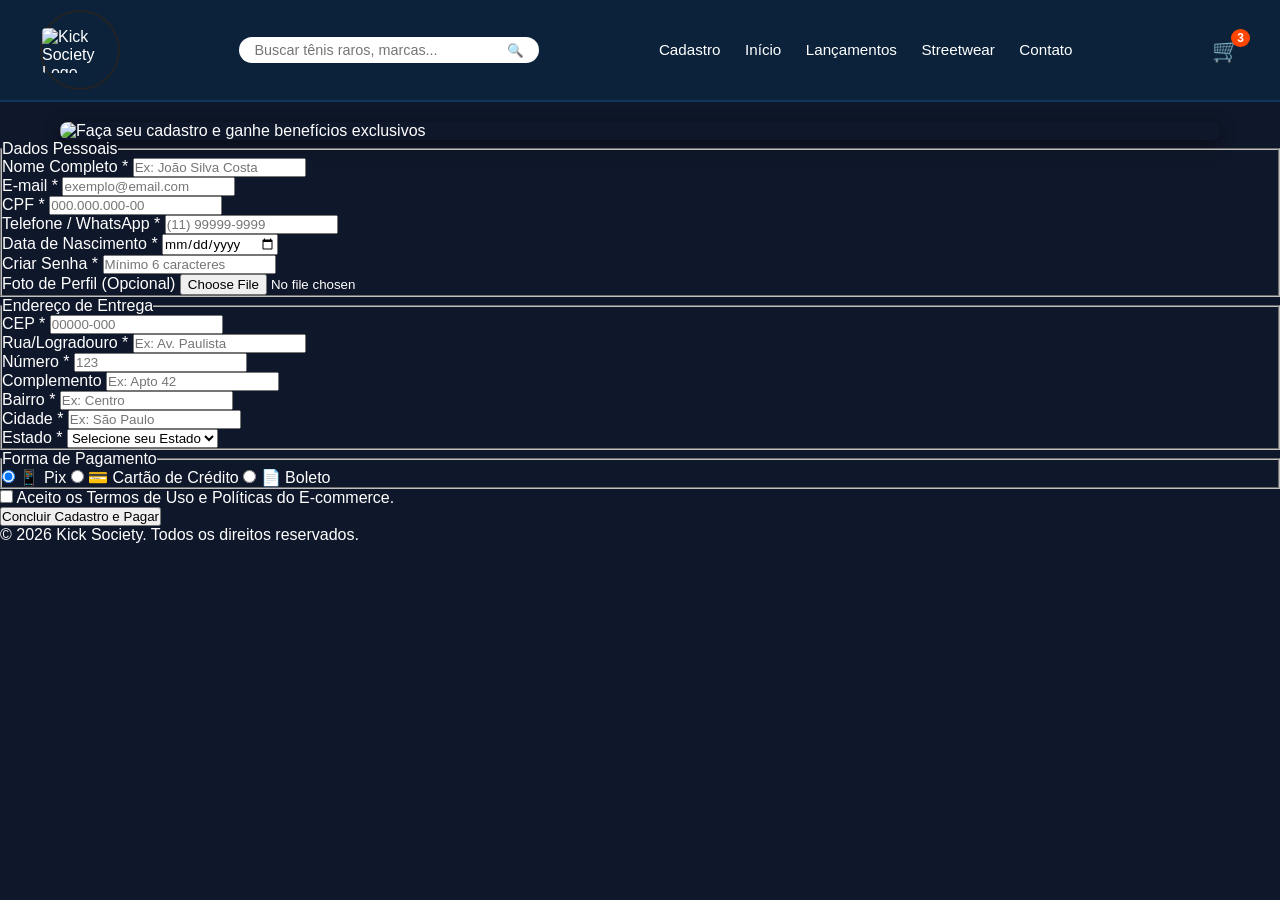
==== cadastro.html @ 9a563953 "first commit" ====
<!DOCTYPE html>
<html lang="pt-BR">
<head>
    <meta charset="UTF-8">
    <meta name="viewport" content="width=device-width, initial-scale=1.0">
    <title>Cadastro - Kick Society</title>
    <link rel="stylesheet" href="style.css">
</head>
<body>

    <header class="main-header">
        <div class="header-container">
            <div class="logo">
                <img src="image/logo.png" alt="Kick Society Logo">
            </div>
            <div class="search-bar">
                <input type="text" placeholder="Buscar tênis raros, marcas...">
                <button type="button">🔍</button>
            </div>
            <nav class="nav-menu">
                <a href="cadastro.html" class="active">Cadastro</a>
                <a href="index.html">Início</a>
                <a href="#">Lançamentos</a>
                <a href="#">Streetwear</a>
                <a href="#">Contato</a>
            </nav>
            <div class="cart-icon-container">
                <a href="carrinho.html" class="cart-link">
                    <span class="cart-icon">🛒</span>
                    <span class="cart-badge">3</span>
                </a>
            </div>
        </div>
    </header>

    <section class="cart-banner">
        <div class="banner-content">
            <img src="image/banner_cadastro.jpg" alt="Faça seu cadastro e ganhe benefícios exclusivos">
        </div>
    </section>

    <main class="container checkout-page">
        <form class="checkout-form" action="#" method="POST">
            
            <fieldset>
                <legend>Dados Pessoais</legend>
                
                <div class="form-group">
                    <label for="full-name">Nome Completo *</label>
                    <input type="text" id="full-name" required placeholder="Ex: João Silva Costa">
                </div>

                <div class="form-group">
                    <label for="email">E-mail *</label>
                    <input type="email" id="email" required placeholder="exemplo@email.com">
                </div>

                <div class="form-group">
                    <label for="cpf">CPF *</label>
                    <input type="text" id="cpf" required pattern="\d{3}\.\d{3}\.\d{3}-\d{2}" placeholder="000.000.000-00">
                </div>

                <div class="form-group">
                    <label for="phone">Telefone / WhatsApp *</label>
                    <input type="tel" id="phone" required placeholder="(11) 99999-9999">
                </div>

                <div class="form-group">
                    <label for="birth-date">Data de Nascimento *</label>
                    <input type="date" id="birth-date" required>
                </div>

                <div class="form-group">
                    <label for="password">Criar Senha *</label>
                    <input type="password" id="password" required minlength="6" placeholder="Mínimo 6 caracteres">
                </div>

                <div class="form-group">
                    <label for="avatar">Foto de Perfil (Opcional)</label>
                    <input type="file" id="avatar" accept="image/*">
                </div>
            </fieldset>

            <fieldset>
                <legend>Endereço de Entrega</legend>

                <div class="form-group">
                    <label for="cep">CEP *</label>
                    <input type="text" id="cep" required placeholder="00000-000">
                </div>

                <div class="form-group">
                    <label for="street">Rua/Logradouro *</label>
                    <input type="text" id="street" required placeholder="Ex: Av. Paulista">
                </div>

                <div class="form-group">
                    <label for="number">Número *</label>
                    <input type="text" id="number" required placeholder="123">
                </div>

                <div class="form-group">
                    <label for="complement">Complemento</label>
                    <input type="text" id="complement" placeholder="Ex: Apto 42">
                </div>

                <div class="form-group">
                    <label for="neighborhood">Bairro *</label>
                    <input type="text" id="neighborhood" required placeholder="Ex: Centro">
                </div>

                <div class="form-group">
                    <label for="city">Cidade *</label>
                    <input type="text" id="city" required placeholder="Ex: São Paulo">
                </div>

                <div class="form-group">
                    <label for="state">Estado *</label>
                    <select id="state" required>
                        <option value="" disabled selected>Selecione seu Estado</option>
                        <option value="SP">São Paulo</option>
                        <option value="RJ">Rio de Janeiro</option>
                        <option value="MG">Minas Gerais</option>
                    </select>
                </div>
            </fieldset>

            <fieldset>
                <legend>Forma de Pagamento</legend>
                <div class="payment-methods">
                    <label class="payment-option">
                        <input type="radio" name="pagamento" value="pix" checked>
                        <span class="payment-box">
                            <span class="icon">📱</span> Pix
                        </span>
                    </label>

                    <label class="payment-option">
                        <input type="radio" name="pagamento" value="cartao">
                        <span class="payment-box">
                            <span class="icon">💳</span> Cartão de Crédito
                        </span>
                    </label>

                    <label class="payment-option">
                        <input type="radio" name="pagamento" value="boleto">
                        <span class="payment-box">
                            <span class="icon">📄</span> Boleto
                        </span>
                    </label>
                </div>
            </fieldset>

            <div class="form-terms">
                <label>
                    <input type="checkbox" required> Aceito os Termos de Uso e Políticas do E-commerce.
                </label>
            </div>

            <button type="submit" class="btn-submit-checkout">Concluir Cadastro e Pagar</button>
        </form>
    </main>

    <footer>
        <p>&copy; 2026 Kick Society. Todos os direitos reservados.</p>
    </footer>
</body>
</html>
---- style.css ----
* {
  margin: 0;
  padding: 0;
  box-sizing: border-box;
  font-family: Arial, sans-serif;
}

body {
  background-color: #0f172a;
  color: #ffffff;
}

.cabecalho {
  background-color: #0d253f;
  color: white;
  height: 90px;
  padding: 10px 5%;
  display: flex;
  justify-content: space-between;
  align-items: center;
  flex-wrap: nowrap;
  border-radius: 10px;
  position: sticky;
  top: 0;
  z-index: 1000;
  box-shadow: 0 4px 20px rgba(0, 0, 0, 0.3);
}

.logo {
  width: 80px;
  height: 80px;
  border-radius: 50%;
  object-fit: cover;
  border: 2px solid #222224;
}

.busca-container {
  display: flex;
  background-color: #f0f0f2;
  border-radius: 20px;
  padding: 5px 15px;
  width: 100%;
  max-width: 300px;
  margin: 0 20px;
  border: 1px solid transparent;
  transition: all 0.3s ease;
}

.busca-container:focus-within {
  background-color: #ffffff;
  border-color: #ff5722;
  box-shadow: 0 0 8px rgba(255, 87, 34, 0.2);
}

.busca-input {
  border: none;
  background: none;
  outline: none;
  padding: 8px;
  font-size: 0.95rem;
  width: 100%;
  color: #1a1a1a;
  text-align: center;
}

.busca-btn {
  background: none;
  border: none;
  cursor: pointer;
  font-size: 1.1rem;
  padding: 5px;
  transition: transform 0.2s;
}

.busca-btn:hover {
  transform: scale(1.1);
}

.menu {
  display: flex;
  align-items: center;
  gap: 20px;
}

.menu a {
  color: white;
  text-decoration: none;
  font-weight: 500;
  font-size: 0.95rem;
  transition: color 0.2s ease;
}

.menu a:hover {
  color: #ff5722;
}

.carrinho {
  display: flex;
  align-items: center;
  gap: 5px;
  background-color: #1e293b;
  padding: 8px 12px;
  border-radius: 15px;
}

.carrinho-contador {
  background-color: #ff5722;
  color: white;
  font-size: 0.75rem;
  font-weight: bold;
  padding: 2px 6px;
  border-radius: 50%;
}

.banner-container {
  width: 100%;
  margin-top: 15px;
  margin-bottom: 30px;
  overflow: hidden;
}

.banner-img {
  width: 100%;
  height: auto;
  display: block;
  object-fit: cover;
  aspect-ratio: 16 / 5;
}

@media (max-width: 768px) {
  .banner-img {
    aspect-ratio: 4 / 3;
  }
}

.categorias-secao {
  display: flex;
  justify-content: center;
  gap: 45px;
  padding: 20px 5% 25px 5%;
  margin-bottom: 35px;
  border-bottom: 1px solid #334155;
  flex-wrap: wrap;
}

.categoria-item {
  display: flex;
  flex-direction: column;
  align-items: center;
  gap: 12px;
  font-weight: bold;
  font-size: 1rem;
  color: #f8fafc;
}

.imagem-wrapper {
  width: 180px;
  height: 180px;
  border-radius: 50%;
  overflow: hidden;
  border: 2px solid #222224;
  transition: transform 0.3s ease;
}

.imagem-wrapper img {
  width: 100%;
  height: 100%;
  object-fit: cover;
  display: block;
  transition: transform 0.3s ease;
}

.categoria-item:hover .imagem-wrapper {
  transform: scale(1.08);
  border-color: #ff5722;
}

.vitrine-secao {
  max-width: 1200px;
  margin: 0 auto 60px auto;
  padding: 0 20px;
}

.grid-vitrine {
  display: grid;
  grid-template-columns: repeat(auto-fit, minmax(250px, 1fr));
  gap: 20px;
}

.card {
  background-color: #1e293b;
  border-radius: 10px;
  padding: 15px;
  border: 1px solid #334155;
  text-align: center;
  display: flex;
  flex-direction: column;
  align-items: center;
  justify-content: space-between;
}

.card h4 {
  color: white;
  font-size: 1.1rem;
  margin-bottom: 8px;
}

.card-media {
  width: 100%;
  aspect-ratio: 4 / 3;
  border-radius: 5px;
  overflow: hidden;
  margin-bottom: 12px;
  background-color: #ffffff;
  position: relative;
}

.card-media img {
  width: 100%;
  height: 100%;
  object-fit: cover;
  display: block;
  transition: transform 0.4s ease;
}

.card:hover .card-media img {
  transform: scale(1.1);
}

.card-info {
  width: 100%;
}

.preco {
  font-size: 1.2rem;
  color: #ff5722;
  font-weight: bold;
}

.badge-tag {
  position: absolute;
  top: 10px;
  right: 10px;
  background-color: #22c55e;
  color: white;
  font-size: 0.75rem;
  font-weight: bold;
  padding: 4px 8px;
  border-radius: 4px;
  z-index: 10;
}

.card-esgotado .card-media img {
  filter: grayscale(100%);
  opacity: 0.7;
}

.badge-esgotado {
  position: absolute;
  top: 10px;
  left: 10px;
  background-color: #ef4444;
  color: white;
  font-size: 0.75rem;
  font-weight: bold;
  padding: 4px 8px;
  border-radius: 4px;
  z-index: 10;
  letter-spacing: 0.5px;
}

.preco-esgotado {
  font-size: 1rem;
  color: #94a3b8;
  font-style: italic;
}
.rodape {
  background-color: #0d253f;
  color: #94a3b8;
  padding: 40px 5% 20px 5%;
  margin-top: 60px;
  border-top: 2px solid #ff5722;
  border-radius: 10px 10px 0 0;
}

.rodape-conteudo {
  display: flex;
  justify-content: space-between;
  flex-wrap: wrap;
  gap: 30px;
  padding-bottom: 30px;
  border-bottom: 1px solid #1e293b;
}

.rodape-coluna {
  flex: 1;
  min-width: 200px;
}

.rodape-coluna h3 {
  color: #ffffff;
  font-size: 1.2rem;
  margin-bottom: 15px;
  text-transform: uppercase;
  letter-spacing: 0.5px;
}

.rodape-coluna p {
  font-size: 0.9rem;
  line-height: 1.5;
}

.rodape-coluna ul {
  list-style: none;
}

.rodape-coluna ul li {
  margin-bottom: 10px;
}

.rodape-coluna ul li a {
  color: #94a3b8;
  text-decoration: none;
  font-size: 0.9rem;
  transition: color 0.2s ease;
}

.rodape-coluna ul li a:hover {
  color: #ff5722;
}

.pagamento-icones {
  display: flex;
  gap: 12px;
  flex-wrap: wrap;
}

.metodo-pg {
  background-color: #1e293b;
  color: #ffffff;
  padding: 8px 12px;
  border-radius: 6px;
  font-size: 0.85rem;
  font-weight: bold;
  border: 1px solid #334155;
}

.rodape-direitos {
  text-align: center;
  padding-top: 20px;
  font-size: 0.8rem;
  color: #64748b;
}

@media (max-width: 768px) {
  .rodape-conteudo {
    flex-direction: column;
    text-align: center;
  }
  .pagamento-icones {
    justify-content: center;
  }
}
.main-header {
  background-color: #0b223a;
  padding: 10px 20px;
  border-bottom: 2px solid #14355a;
}

.header-container {
  display: flex;
  align-items: center;
  justify-content: space-between;
  max-width: 1200px;
  margin: 0 auto;
}

.logo img {
  height: 50px;
  width: auto;
}

.search-bar {
  display: flex;
  align-items: center;
  background: #ffffff;
  border-radius: 20px;
  padding: 5px 15px;
  width: 300px;
}

.search-bar input {
  border: none;
  outline: none;
  width: 100%;
  font-size: 0.9rem;
}

.search-bar button {
  background: none;
  border: none;
  cursor: pointer;
}

.nav-menu a {
  color: #ffffff;
  text-decoration: none;
  margin-right: 20px;
  font-size: 0.95rem;
  transition: color 0.2s;
}

.nav-menu a:hover {
  color: #00bfff;
}

.cart-link {
  display: flex;
  align-items: center;
  text-decoration: none;
  position: relative;
}

.cart-icon {
  font-size: 1.4rem;
}

.cart-badge {
  background-color: #ff4500;
  color: white;
  font-size: 0.75rem;
  font-weight: bold;
  border-radius: 50%;
  padding: 2px 6px;
  position: absolute;
  top: -8px;
  right: -10px;
}

.cart-banner {
  width: 100%;
  max-width: 1200px;
  margin: 20px auto 0 auto;
  padding: 0 20px;
}

.banner-content img {
  width: 100%;
  height: auto;
  border-radius: 8px;
  box-shadow: 0 4px 15px rgba(0, 0, 0, 0.5);
  display: block;
}
.logo {
  display: flex;
  align-items: center;
  justify-content: center;
}

.logo img {
  height: 45px;
  width: auto;
  object-fit: contain;
  border-radius: 4px;
}

.cart-product-cell {
  display: flex;
  align-items: center;
  gap: 15px;
}

.cart-product-cell img {
  width: 80px;
  height: 80px;
  object-fit: cover;
  border-radius: 10px;
  background-color: #ffffff;
  padding: 4px;
  border: 1px solid #dee2e6;
}

.cart-table th,
.cart-table td {
  padding: 12px 15px;
  vertical-align: middle;
}
.order-summary {
  flex: 1;
  background: #ffffff;
  color: #333333;
  border: 1px solid #e0e0e0;
  padding: 25px;
  border-radius: 8px;
  box-shadow: 0 4px 10px rgba(0, 0, 0, 0.3);
  margin-top: 20px;
}

.order-summary h3 {
  margin-bottom: 20px;
  color: #212529;
  border-bottom: 2px solid #dee2e6;
  padding-bottom: 10px;
}

.summary-row {
  display: flex;
  justify-content: space-between;
  margin-bottom: 15px;
  font-size: 1rem;
  color: #495057;
}

.free-shipping {
  color: #28a745;
  font-weight: bold;
}

.coupon-area {
  margin: 20px 0;
}

.coupon-area label {
  display: block;
  font-size: 0.9rem;
  margin-bottom: 5px;
  color: #495057;
}

.coupon-input-group {
  display: flex;
  gap: 8px;
}

.coupon-input-group input {
  flex: 1;
  padding: 8px;
  border: 1px solid #ced4da;
  border-radius: 4px;
  background-color: #ffffff;
  color: #333333;
}

.coupon-input-group button {
  padding: 8px 15px;
  border: none;
  background: #007bff;
  color: #ffffff;
  border-radius: 4px;
  cursor: pointer;
  font-weight: bold;
  transition: background 0.2s;
}

.coupon-input-group button:hover {
  background: #0056b3;
}

hr {
  border: 0;
  border-top: 1px solid #dee2e6;
  margin: 15px 0;
}

.total-row {
  font-size: 1.3rem;
  font-weight: bold;
  color: #212529;
}

.btn-checkout {
  display: block;
  text-align: center;
  background-color: #28a745;
  color: #ffffff;
  text-decoration: none;
  padding: 14px;
  border-radius: 4px;
  font-weight: bold;
  margin-top: 20px;
  transition: background 0.2s;
}

.btn-checkout:hover {
  background-color: #218838;
}
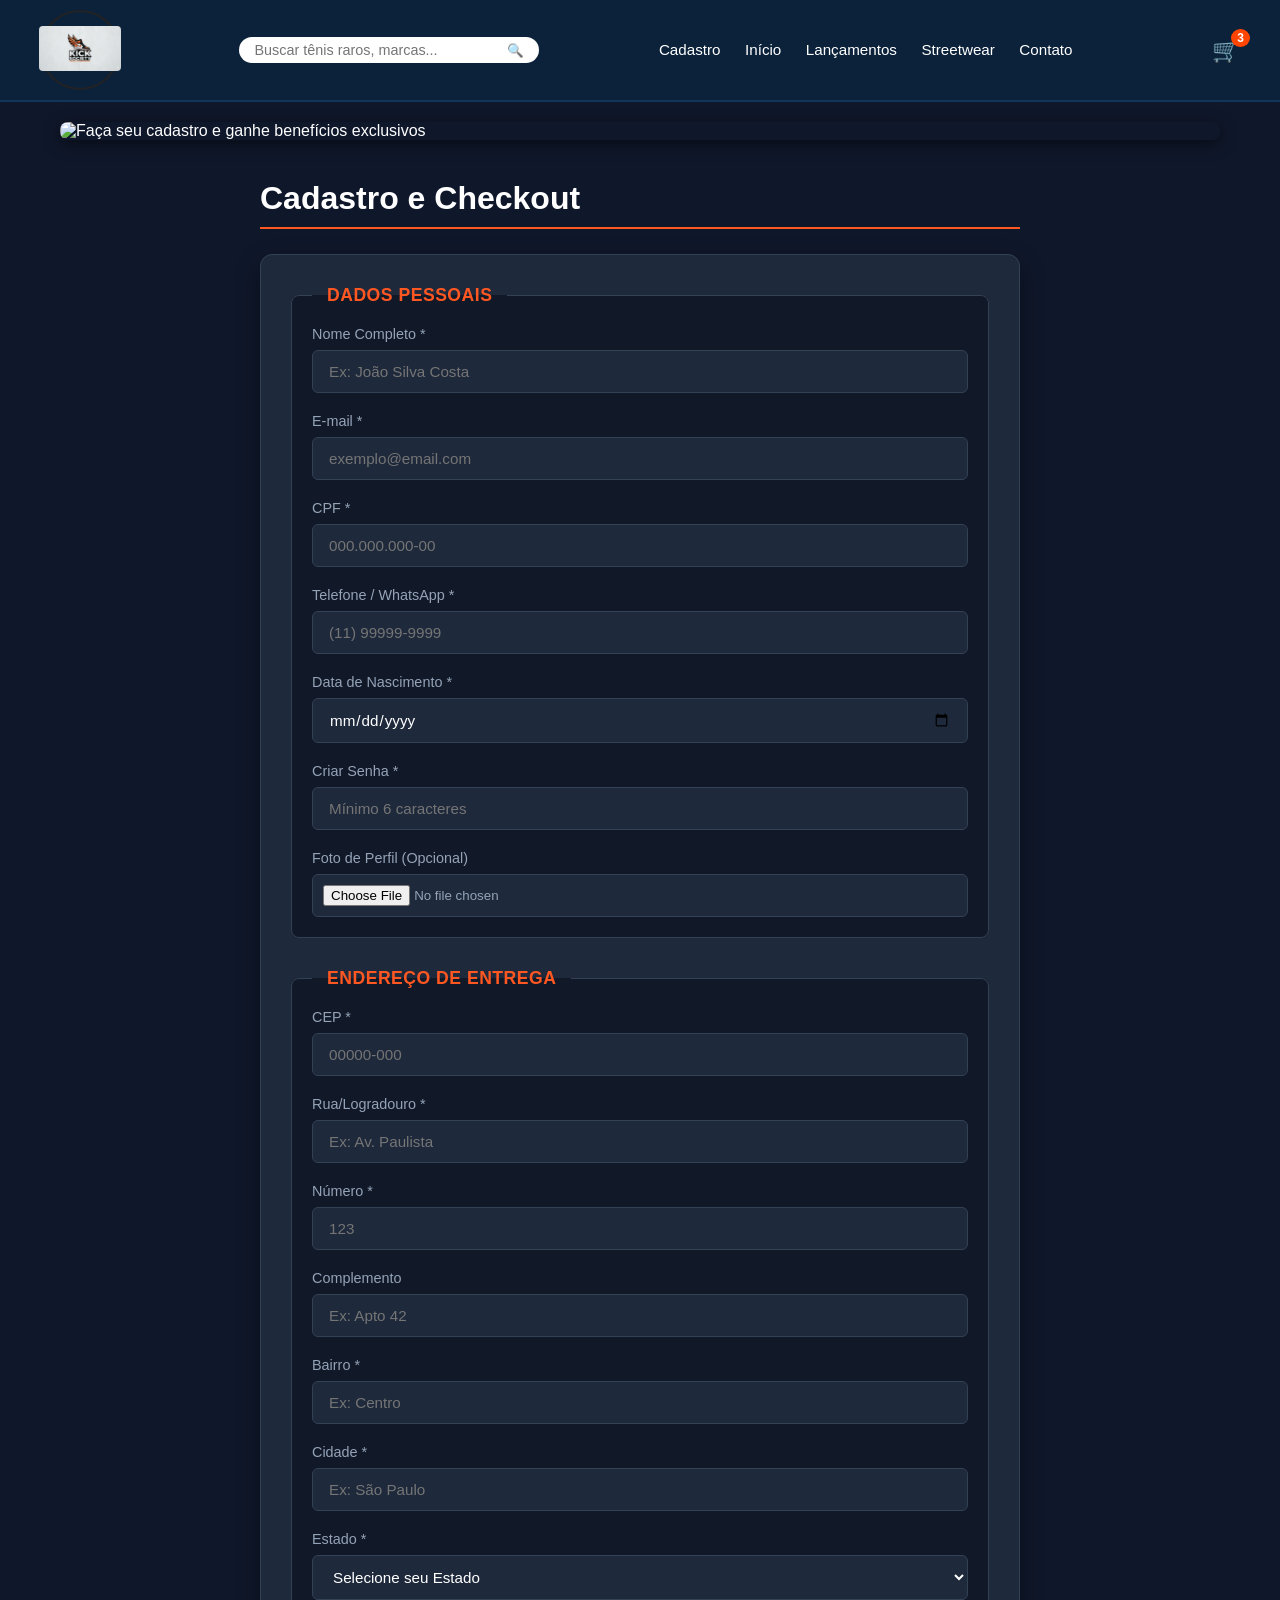
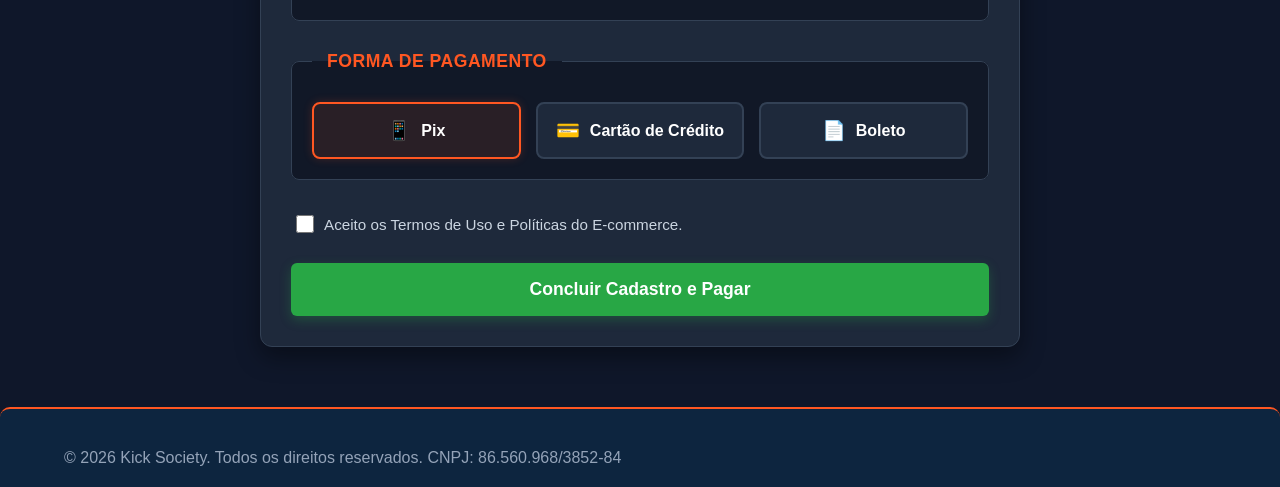
==== commit 6b201e6e: "Adiciona produtos e cadastro e verificaçao de erros" ====
--- a/cadastro.html
+++ b/cadastro.html
@@ -11,7 +11,9 @@
     <header class="main-header">
         <div class="header-container">
             <div class="logo">
-                <img src="image/logo.png" alt="Kick Society Logo">
+                <a href="index.html">
+                    <img src="./image/image_49cc787b.jpg" alt="Kick Society Logo">
+                </a>
             </div>
             <div class="search-bar">
                 <input type="text" placeholder="Buscar tênis raros, marcas...">
@@ -20,8 +22,8 @@
             <nav class="nav-menu">
                 <a href="cadastro.html" class="active">Cadastro</a>
                 <a href="index.html">Início</a>
-                <a href="#">Lançamentos</a>
-                <a href="#">Streetwear</a>
+                <a href="produto.html">Lançamentos</a>
+                <a href="produto.html">Streetwear</a>
                 <a href="#">Contato</a>
             </nav>
             <div class="cart-icon-container">
@@ -33,14 +35,16 @@
         </div>
     </header>
 
-    <section class="cart-banner">
+    <div class="cart-banner">
         <div class="banner-content">
             <img src="image/banner_cadastro.jpg" alt="Faça seu cadastro e ganhe benefícios exclusivos">
         </div>
-    </section>
+    </div>
 
     <main class="container checkout-page">
-        <form class="checkout-form" action="#" method="POST">
+        <h1>Cadastro e Checkout</h1>
+
+        <form class="checkout-form" action="carrinho.html" method="POST">
             
             <fieldset>
                 <legend>Dados Pessoais</legend>
@@ -152,17 +156,16 @@
             </fieldset>
 
             <div class="form-terms">
-                <label>
-                    <input type="checkbox" required> Aceito os Termos de Uso e Políticas do E-commerce.
-                </label>
+                <input type="checkbox" id="terms" required> 
+                <label for="terms">Aceito os Termos de Uso e Políticas do E-commerce.</label>
             </div>
 
             <button type="submit" class="btn-submit-checkout">Concluir Cadastro e Pagar</button>
         </form>
     </main>
 
-    <footer>
-        <p>&copy; 2026 Kick Society. Todos os direitos reservados.</p>
+    <footer class="rodape">
+        <p>&copy; 2026 Kick Society. Todos os direitos reservados. CNPJ: 86.560.968/3852-84</p>
     </footer>
 </body>
 </html>
--- a/style.css
+++ b/style.css
@@ -584,3 +584,465 @@
 .btn-checkout:hover {
   background-color: #218838;
 }
+.checkout-page {
+  max-width: 800px;
+  margin: 40px auto;
+  padding: 0 20px;
+}
+
+.checkout-page h1 {
+  font-size: 2rem;
+  margin-bottom: 25px;
+  color: #ffffff;
+  border-bottom: 2px solid #ff5722;
+  padding-bottom: 10px;
+}
+
+.checkout-form {
+  background-color: #1e293b;
+  padding: 30px;
+  border-radius: 12px;
+  border: 1px solid #334155;
+  box-shadow: 0 10px 25px rgba(0, 0, 0, 0.4);
+}
+
+.checkout-form fieldset {
+  border: 1px solid #334155;
+  border-radius: 8px;
+  padding: 20px;
+  margin-bottom: 30px;
+  background-color: #111827;
+}
+
+.checkout-form legend {
+  padding: 0 15px;
+  font-weight: bold;
+  color: #ff5722;
+  font-size: 1.1rem;
+  text-transform: uppercase;
+  letter-spacing: 0.5px;
+}
+
+.form-group {
+  display: flex;
+  flex-direction: column;
+  gap: 8px;
+  margin-bottom: 20px;
+}
+
+.form-group:last-child {
+  margin-bottom: 0;
+}
+
+.form-group label {
+  font-size: 0.9rem;
+  font-weight: 500;
+  color: #94a3b8;
+}
+
+.form-group input[type="text"],
+.form-group input[type="email"],
+.form-group input[type="tel"],
+.form-group input[type="password"],
+.form-group input[type="date"],
+.form-group select {
+  width: 100%;
+  padding: 12px 16px;
+  background-color: #1e293b;
+  border: 1px solid #334155;
+  border-radius: 6px;
+  color: #ffffff;
+  font-size: 0.95rem;
+  outline: none;
+  transition: all 0.3s ease;
+}
+
+.form-group input:focus,
+.form-group select:focus {
+  border-color: #00bfff;
+  box-shadow: 0 0 8px rgba(0, 191, 255, 0.2);
+  background-color: #1e293b;
+}
+
+.form-group input[type="file"] {
+  background-color: #1e293b;
+  padding: 10px;
+  border-radius: 6px;
+  border: 1px solid #334155;
+  color: #94a3b8;
+  cursor: pointer;
+}
+
+.payment-methods {
+  display: grid;
+  grid-template-columns: repeat(auto-fit, minmax(180px, 1fr));
+  gap: 15px;
+  margin-top: 10px;
+}
+
+.payment-option {
+  position: relative;
+  cursor: pointer;
+}
+
+.payment-option input[type="radio"] {
+  position: absolute;
+  opacity: 0;
+  width: 0;
+  height: 0;
+}
+
+.payment-box {
+  display: flex;
+  align-items: center;
+  justify-content: center;
+  gap: 10px;
+  background-color: #1e293b;
+  border: 2px solid #334155;
+  padding: 15px;
+  border-radius: 8px;
+  font-weight: bold;
+  color: #ffffff;
+  transition: all 0.2s ease;
+  user-select: none;
+}
+
+.payment-option input[type="radio"]:checked + .payment-box {
+  border-color: #ff5722;
+  background-color: rgba(255, 87, 34, 0.1);
+  box-shadow: 0 0 10px rgba(255, 87, 34, 0.2);
+}
+
+.payment-box .icon {
+  font-size: 1.2rem;
+}
+
+.form-terms {
+  display: flex;
+  align-items: center;
+  gap: 10px;
+  margin: 25px 0;
+  padding: 5px;
+}
+
+.form-terms input[type="checkbox"] {
+  width: 18px;
+  height: 18px;
+  cursor: pointer;
+  accent-color: #ff5722;
+}
+
+.form-terms label {
+  font-size: 0.95rem;
+  color: #cbd5e1;
+  cursor: pointer;
+}
+
+.btn-submit-checkout {
+  width: 100%;
+  background-color: #28a745;
+  color: #ffffff;
+  border: none;
+  padding: 16px;
+  font-size: 1.1rem;
+  font-weight: bold;
+  border-radius: 6px;
+  cursor: pointer;
+  transition: background-color 0.2s, transform 0.1s;
+  box-shadow: 0 4px 12px rgba(40, 167, 69, 0.3);
+}
+
+.btn-submit-checkout:hover {
+  background-color: #218838;
+}
+
+.btn-submit-checkout:active {
+  transform: scale(0.99);
+}
+
+@media (max-width: 600px) {
+  .checkout-form {
+    padding: 15px;
+  }
+  .checkout-form fieldset {
+    padding: 15px;
+  }
+  .payment-methods {
+    grid-template-columns: 1fr;
+  }
+}
+.produto-pagina {
+  max-width: 1200px;
+  margin: 30px auto;
+  padding: 0 20px;
+}
+
+.breadcrumb {
+  font-size: 0.9rem;
+  color: #94a3b8;
+  margin-bottom: 25px;
+}
+
+.breadcrumb a {
+  color: #94a3b8;
+  text-decoration: none;
+  transition: color 0.2s;
+}
+
+.breadcrumb a:hover {
+  color: #ff5722;
+}
+
+.breadcrumb span {
+  color: #ffffff;
+  font-weight: bold;
+}
+
+.produto-layout {
+  display: flex;
+  gap: 40px;
+  margin-bottom: 60px;
+}
+
+.produto-galeria {
+  flex: 1;
+  max-width: 550px;
+}
+
+.foto-principal-wrapper {
+  width: 100%;
+  aspect-ratio: 1 / 1;
+  border-radius: 12px;
+  overflow: hidden;
+  border: 1px solid #334155;
+  background-color: #1e293b;
+  margin-bottom: 15px;
+}
+
+.foto-principal {
+  width: 100%;
+  height: 100%;
+  object-fit: cover;
+  display: block;
+}
+
+.miniaturas-container {
+  display: flex;
+  gap: 12px;
+}
+
+.miniatura {
+  flex: 1;
+  aspect-ratio: 1 / 1;
+  width: 25%;
+  object-fit: cover;
+  border-radius: 6px;
+  border: 2px solid #334155;
+  cursor: pointer;
+  transition: all 0.2s ease;
+  background-color: #1e293b;
+}
+
+.miniatura:hover {
+  border-color: #ff5722;
+  transform: translateY(-2px);
+}
+
+.miniatura.ativa {
+  border-color: #ff5722;
+}
+
+.produto-info {
+  flex: 1;
+}
+
+.produto-info h1 {
+  font-size: 2.2rem;
+  color: #ffffff;
+  margin-bottom: 15px;
+  line-height: 1.2;
+}
+
+.avaliacao-estrelas {
+  display: flex;
+  align-items: center;
+  gap: 10px;
+  margin-bottom: 25px;
+}
+
+.total-avaliacoes {
+  font-size: 0.9rem;
+  color: #94a3b8;
+}
+
+.produto-precos {
+  margin-bottom: 30px;
+  display: flex;
+  align-items: baseline;
+  gap: 15px;
+}
+
+.preco-antigo {
+  font-size: 1.2rem;
+  color: #64748b;
+  text-decoration: line-through;
+}
+
+.preco-atual {
+  font-size: 2rem;
+  color: #ff5722;
+  font-weight: bold;
+}
+
+.opcoes-compra {
+  background-color: #1e293b;
+  padding: 25px;
+  border-radius: 10px;
+  border: 1px solid #334155;
+}
+
+.opcao-grupo {
+  display: flex;
+  flex-direction: column;
+  gap: 10px;
+  margin-bottom: 25px;
+}
+
+.opcao-grupo label {
+  font-size: 0.95rem;
+  font-weight: bold;
+  color: #cbd5e1;
+}
+
+.opcao-grupo select {
+  padding: 12px;
+  background-color: #0f172a;
+  border: 1px solid #334155;
+  border-radius: 6px;
+  color: #ffffff;
+  font-size: 1rem;
+  outline: none;
+  cursor: pointer;
+}
+
+.opcao-grupo select:focus {
+  border-color: #ff5722;
+}
+
+.radios-estilizados {
+  display: flex;
+  gap: 10px;
+}
+
+.radio-box {
+  position: relative;
+  cursor: pointer;
+  flex: 1;
+}
+
+.radio-box input {
+  position: absolute;
+  opacity: 0;
+  width: 0;
+  height: 0;
+}
+
+.radio-design {
+  display: block;
+  text-align: center;
+  background-color: #0f172a;
+  border: 2px solid #334155;
+  padding: 10px;
+  border-radius: 6px;
+  font-size: 0.9rem;
+  font-weight: 500;
+  color: #ffffff;
+  transition: all 0.2s ease;
+}
+
+.radio-box input:checked + .radio-design {
+  border-color: #ff5722;
+  background-color: rgba(255, 87, 34, 0.1);
+}
+
+.btn-adicionar-carrinho {
+  display: block;
+  text-align: center;
+  background-color: #ff5722;
+  color: #ffffff;
+  text-decoration: none;
+  padding: 16px;
+  border-radius: 6px;
+  font-size: 1.1rem;
+  font-weight: bold;
+  transition: background-color 0.2s, transform 0.1s;
+  box-shadow: 0 4px 12px rgba(255, 87, 34, 0.3);
+}
+
+.btn-adicionar-carrinho:hover {
+  background-color: #e04e1d;
+}
+
+.btn-adicionar-carrinho:active {
+  transform: scale(0.99);
+}
+
+.especificacoes-secao {
+  margin-top: 60px;
+  border-top: 1px solid #334155;
+  padding-top: 40px;
+}
+
+.especificacoes-secao h2 {
+  font-size: 1.5rem;
+  color: #ffffff;
+  margin-bottom: 20px;
+}
+
+.tabela-especificacoes {
+  width: 100%;
+  border-collapse: collapse;
+  background-color: #1e293b;
+  border-radius: 8px;
+  overflow: hidden;
+  border: 1px solid #334155;
+}
+
+.tabela-especificacoes caption {
+  display: none;
+}
+
+.tabela-especificacoes th,
+.tabela-especificacoes td {
+  padding: 14px 20px;
+  text-align: left;
+  font-size: 0.95rem;
+}
+
+.tabela-especificacoes th {
+  background-color: #0f172a;
+  color: #ff5722;
+  font-weight: bold;
+  width: 30%;
+  border-right: 1px solid #334155;
+}
+
+.tabela-especificacoes td {
+  color: #cbd5e1;
+}
+
+.tabela-especificacoes tr:nth-child(even) td {
+  background-color: #111827;
+}
+
+@media (max-width: 768px) {
+  .produto-layout {
+    flex-direction: column;
+  }
+  .produto-galeria {
+    max-width: 100%;
+  }
+  .radios-estilizados {
+    flex-direction: column;
+  }
+}
